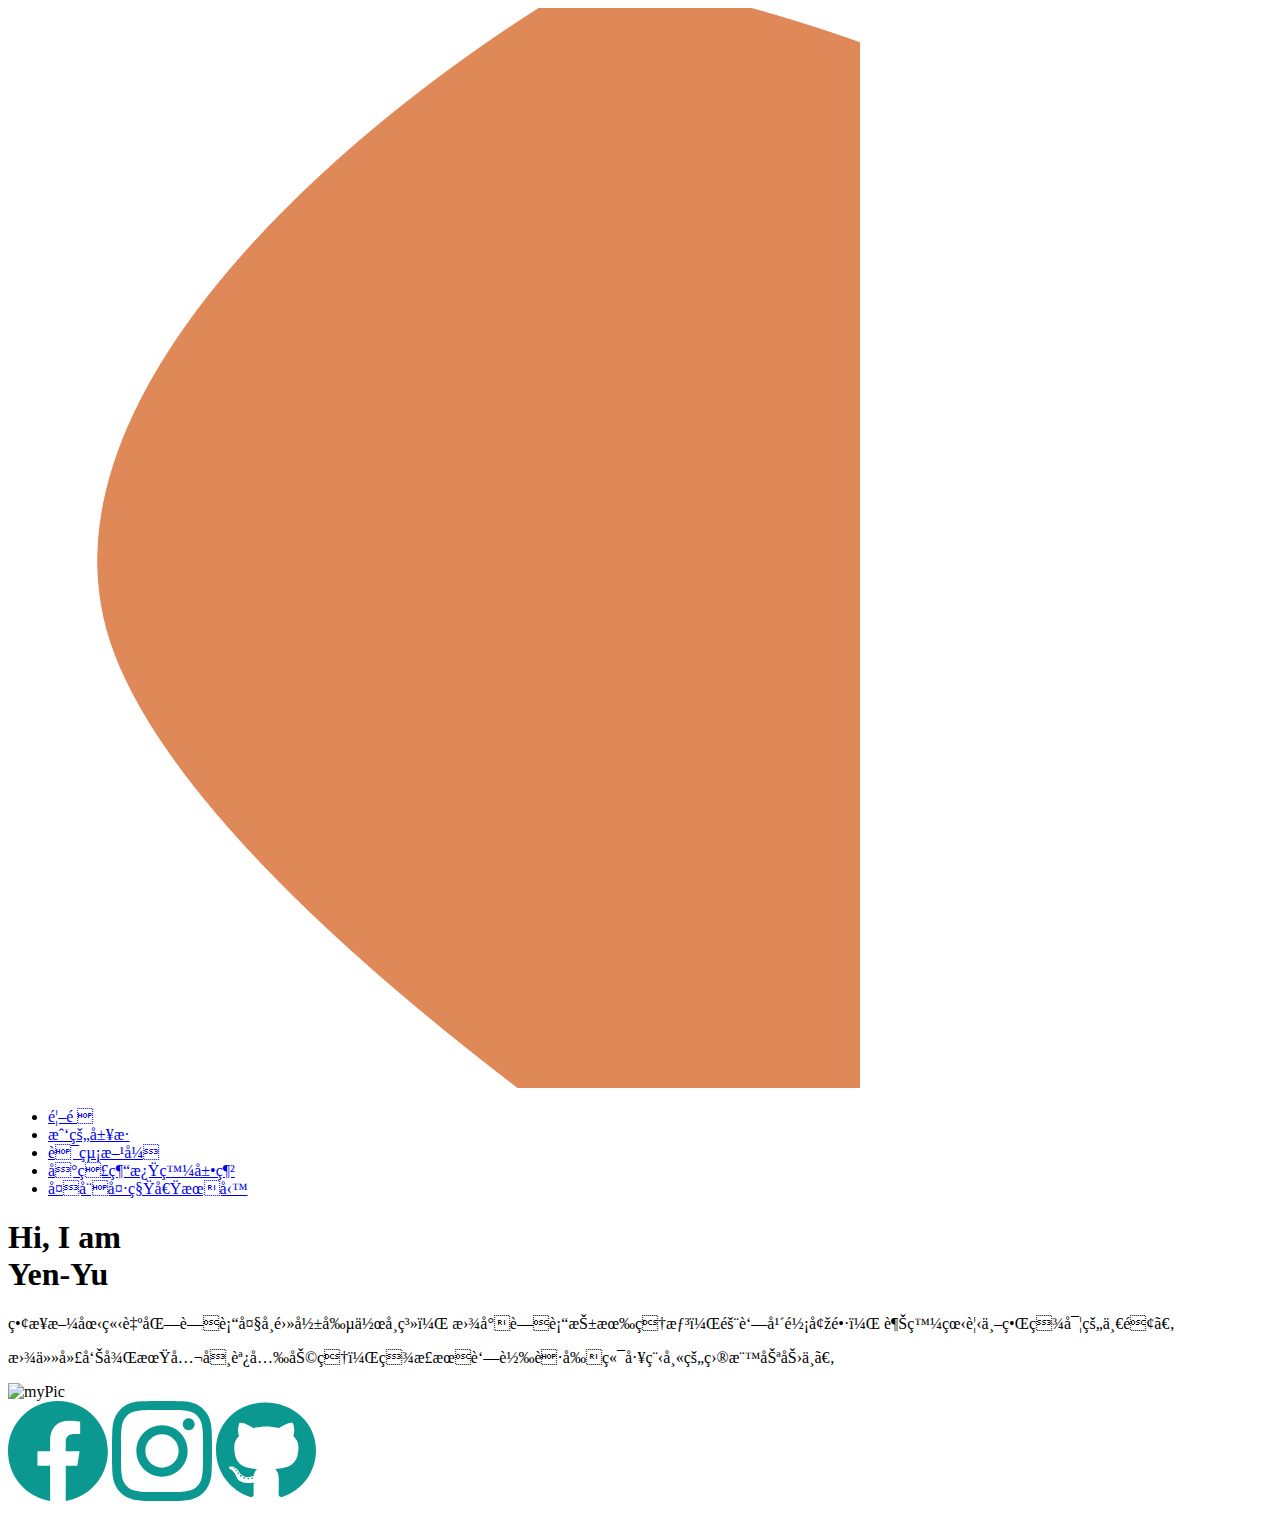
==== index.html @ 92171a1c "Escape" ====
<!DOCTYPE html>
<html lang="en">
<head>
    <meta charset="zh">
    <meta http-equiv="X-UA-Compatible" content="IE=edge">
    <meta name="viewport" content="width=device-width, initial-scale=1.0">
    <meta name="author" content="Yen-Yu">
    <meta name="robots" content="index, follow">
    <meta name="description" content="這是Yen-Yu的個人網站。Yen-Yu是來自台灣的網頁開發人員。">
    <title>首頁｜Yen-Yu 網頁前端工程師</title>
    <link rel="stylesheet" href="./style/style.css">
    <!--google font:noto sans TC-->
    <link rel="preconnect" href="https://fonts.googleapis.com">
<link rel="preconnect" href="https://fonts.gstatic.com" crossorigin>
<link href="https://fonts.googleapis.com/css2?family=Noto+Sans+TC:wght@300;400&display=swap" rel="stylesheet">

</head>
<body>
    <!--orange background-->
    <img class="ornageBg" src="./ICONS/OrangeBackground.svg" alt="orange">
    <!--header and nav bar-->
    <header>
        <nav>
            <ul>
                <li><a href="#">首頁</a></li>
                <li><a href="resume.html">我的履歷</a></li>
                <li><a href="contact.html">聯絡方式</a></li>
                <li><a href="#">台灣經濟發展網</a></li>
                <li><a href="#">夏威夷租借服務</a></li>
            </ul>
        </nav>
    </header>
    <!--introduction and picture-->
    <main>
        <section class="left">
            <h1>Hi, I am<br>Yen-Yu</h1>
            <p>畢業於國立臺北藝術大學電影創作學系，
                曾對藝術抱有理想，隨著年齡增長，
                越發看見世界現實的一面。</p>
            <p>曾任廣告後期公司調光助理，現正朝著轉職前端工程師的目標努力中。</p>
        </section>
        <section class="right">
            <img class="myPic" src="./ICONS/_DSC9665.jpg" alt="myPic">
        </section>
    </main>
    <!--facebook,instagram,github-->
    <footer>
        <a href="#"><img src="./ICONS/facebook.svg" alt="facebook"></a>
        <a href="#"><img src="./ICONS/instagram.svg" alt="ig"></a>
        <a href="#"><img src="./ICONS/github-brands 1.svg" alt="github"></a>
    </footer>
    
</body>
</html>
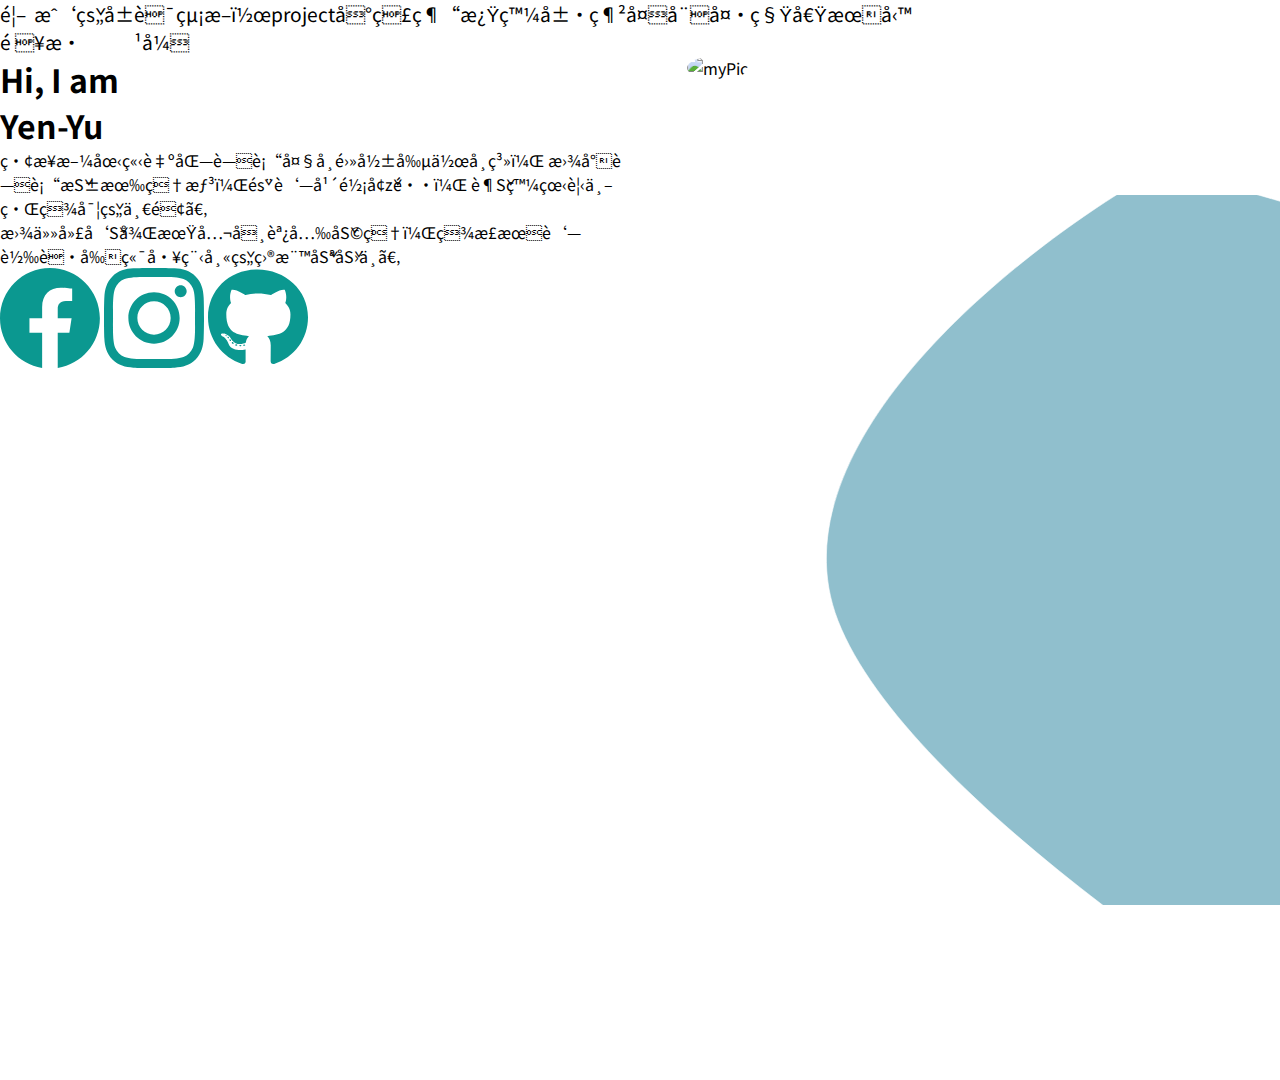
==== commit 4c55bdf7: "0322" ====
--- a/index.html
+++ b/index.html
@@ -17,7 +17,7 @@
 </head>
 <body>
     <!--orange background-->
-    <img class="ornageBg" src="./ICONS/OrangeBackground.svg" alt="orange">
+    <img class="blueBg" src="./ICONS/blue-background.svg" alt="orange">
     <!--header and nav bar-->
     <header>
         <nav>
@@ -25,7 +25,9 @@
                 <li><a href="#">首頁</a></li>
                 <li><a href="resume.html">我的履歷</a></li>
                 <li><a href="contact.html">聯絡方式</a></li>
-                <li><a href="#">台灣經濟發展網</a></li>
+                <li>｜</li>
+                <li>project</li>
+                <li><a href="">台灣經濟發展網</a></li>
                 <li><a href="#">夏威夷租借服務</a></li>
             </ul>
         </nav>
--- a/style/style.css
+++ b/style/style.css
@@ -0,0 +1,72 @@
+* {
+  padding: 0;
+  margin: 0;
+  -webkit-box-sizing: border-box;
+          box-sizing: border-box;
+  font-family: "Noto Sans TC", sans-serif;
+}
+
+body {
+  position: relative;
+}
+
+.blueBg {
+  position: absolute;
+  width: 40vw;
+  height: 1080px;
+  top: 0;
+  right: 0;
+  z-index: -1;
+}
+
+header nav {
+  width: 100%;
+}
+
+header nav ul {
+  width: 70%;
+  list-style-type: none;
+  display: -webkit-box;
+  display: -ms-flexbox;
+  display: flex;
+  -ms-flex-pack: distribute;
+      justify-content: space-around;
+}
+
+header nav ul li {
+  font-size: 1.2rem;
+}
+
+header nav ul li a {
+  text-decoration: none;
+  color: black;
+}
+
+main {
+  display: -webkit-box;
+  display: -ms-flexbox;
+  display: flex;
+  -ms-flex-wrap: wrap;
+      flex-wrap: wrap;
+}
+
+main section.right {
+  -webkit-box-flex: 1;
+      -ms-flex: 1 1 500px;
+          flex: 1 1 500px;
+}
+
+main section.right img.myPic {
+  width: 15vw;
+  height: 15vw;
+  border-radius: 50%;
+  -o-object-fit: cover;
+     object-fit: cover;
+}
+
+main section.left {
+  -webkit-box-flex: 2;
+      -ms-flex: 2 1 500px;
+          flex: 2 1 500px;
+}
+/*# sourceMappingURL=style.css.map */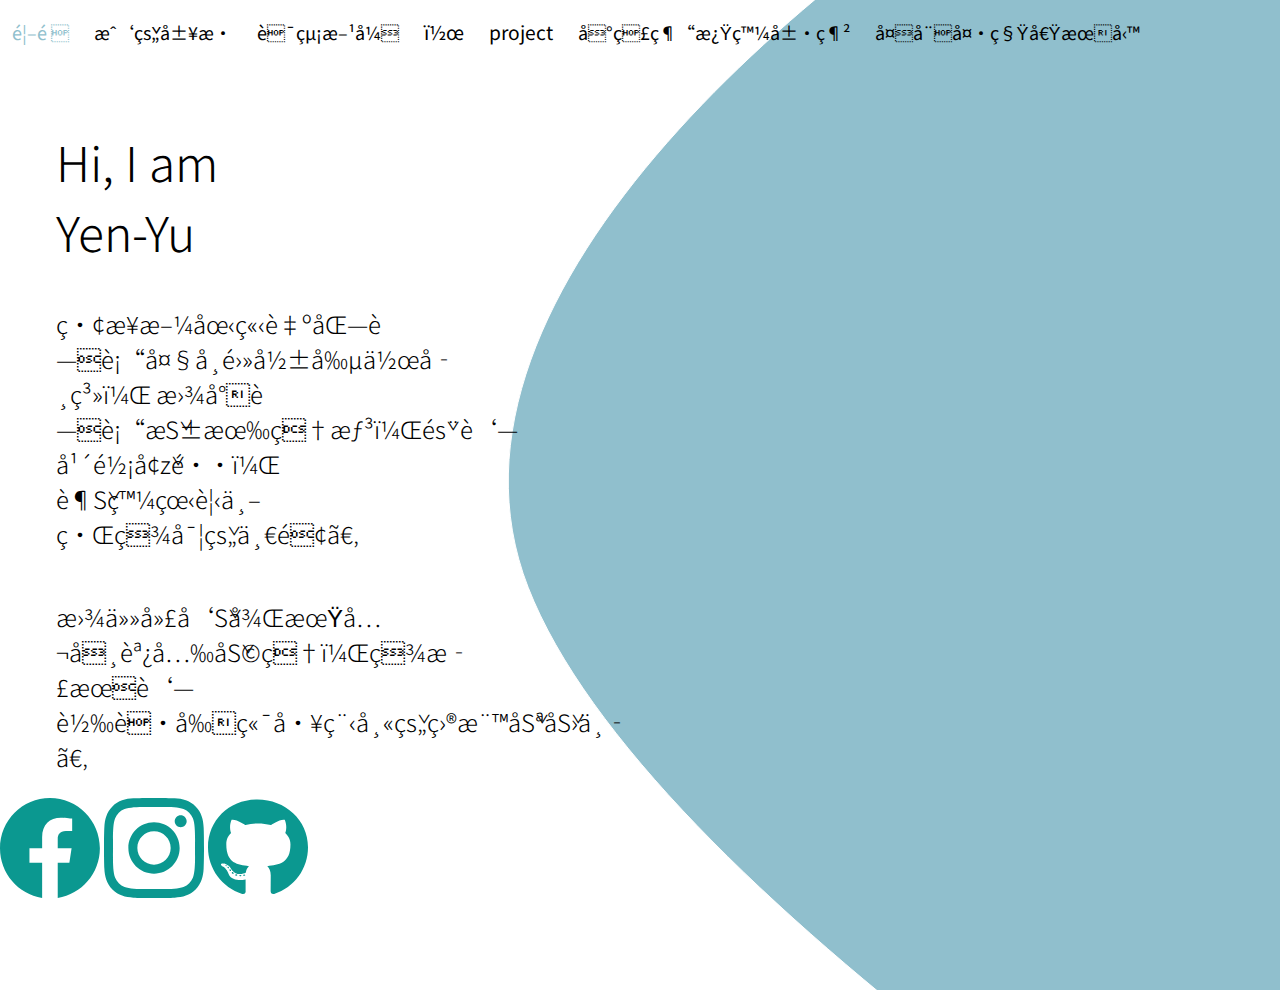
==== commit 0ab36a24: "0322_1" ====
--- a/index.html
+++ b/index.html
@@ -22,7 +22,7 @@
     <header>
         <nav>
             <ul>
-                <li><a href="#">首頁</a></li>
+                <li><a class="active" href="#">首頁</a></li>
                 <li><a href="resume.html">我的履歷</a></li>
                 <li><a href="contact.html">聯絡方式</a></li>
                 <li>｜</li>
@@ -36,10 +36,10 @@
     <main>
         <section class="left">
             <h1>Hi, I am<br>Yen-Yu</h1>
-            <p>畢業於國立臺北藝術大學電影創作學系，
-                曾對藝術抱有理想，隨著年齡增長，
+            <p class="part1">畢業於國立臺北藝術大學電影創作學系，
+                曾對藝術抱有理想，隨著年齡增長，<br>
                 越發看見世界現實的一面。</p>
-            <p>曾任廣告後期公司調光助理，現正朝著轉職前端工程師的目標努力中。</p>
+            <p class="part2">曾任廣告後期公司調光助理，現正朝著轉職前端工程師的目標努力中。</p>
         </section>
         <section class="right">
             <img class="myPic" src="./ICONS/_DSC9665.jpg" alt="myPic">
--- a/style/style.css
+++ b/style/style.css
@@ -12,11 +12,17 @@
 
 .blueBg {
   position: absolute;
-  width: 40vw;
-  height: 1080px;
-  top: 0;
-  right: 0;
   z-index: -1;
+}
+
+@media screen and (min-width: 768px) {
+  body img.blueBg {
+    top: -10vh;
+    right: 0;
+  }
+  body main section.left p {
+    width: 500px;
+  }
 }
 
 header nav {
@@ -24,7 +30,7 @@
 }
 
 header nav ul {
-  width: 70%;
+  width: 90%;
   list-style-type: none;
   display: -webkit-box;
   display: -ms-flexbox;
@@ -34,12 +40,14 @@
 }
 
 header nav ul li {
+  margin-top: 2vh;
   font-size: 1.2rem;
 }
 
 header nav ul li a {
   text-decoration: none;
   color: black;
+  font-size: large;
 }
 
 main {
@@ -54,19 +62,67 @@
   -webkit-box-flex: 1;
       -ms-flex: 1 1 500px;
           flex: 1 1 500px;
+  position: relative;
 }
 
 main section.right img.myPic {
-  width: 15vw;
-  height: 15vw;
+  width: 20vw;
+  height: 20vw;
   border-radius: 50%;
   -o-object-fit: cover;
      object-fit: cover;
+  position: absolute;
+  top: 30vh;
 }
 
 main section.left {
   -webkit-box-flex: 2;
       -ms-flex: 2 1 500px;
           flex: 2 1 500px;
+  padding: 3rem 0 0 2rem;
+}
+
+main section.left h1 {
+  font-size: 3rem;
+  font-weight: 300;
+  margin-bottom: 1rem;
+  margin-top: 2rem;
+  padding: 0 0 0 1.5rem;
+}
+
+main section.left p {
+  font-size: 1.5rem;
+  font-weight: 300;
+  width: 80vw;
+  padding: 1.5rem;
+}
+
+.active {
+  color: #90bfcd;
+}
+
+@media screen and (max-width: 576px) {
+  header nav ul {
+    -webkit-box-orient: vertical;
+    -webkit-box-direction: normal;
+        -ms-flex-direction: column;
+            flex-direction: column;
+  }
+  header nav ul li {
+    padding: 0.5rem 0rem;
+  }
+  main section.right {
+    -webkit-box-pack: center;
+        -ms-flex-pack: center;
+            justify-content: center;
+    -webkit-box-align: center;
+        -ms-flex-align: center;
+            align-items: center;
+  }
+  main section.right img.myPic {
+    position: static;
+    width: 40vw;
+    height: 40vw;
+  }
 }
 /*# sourceMappingURL=style.css.map */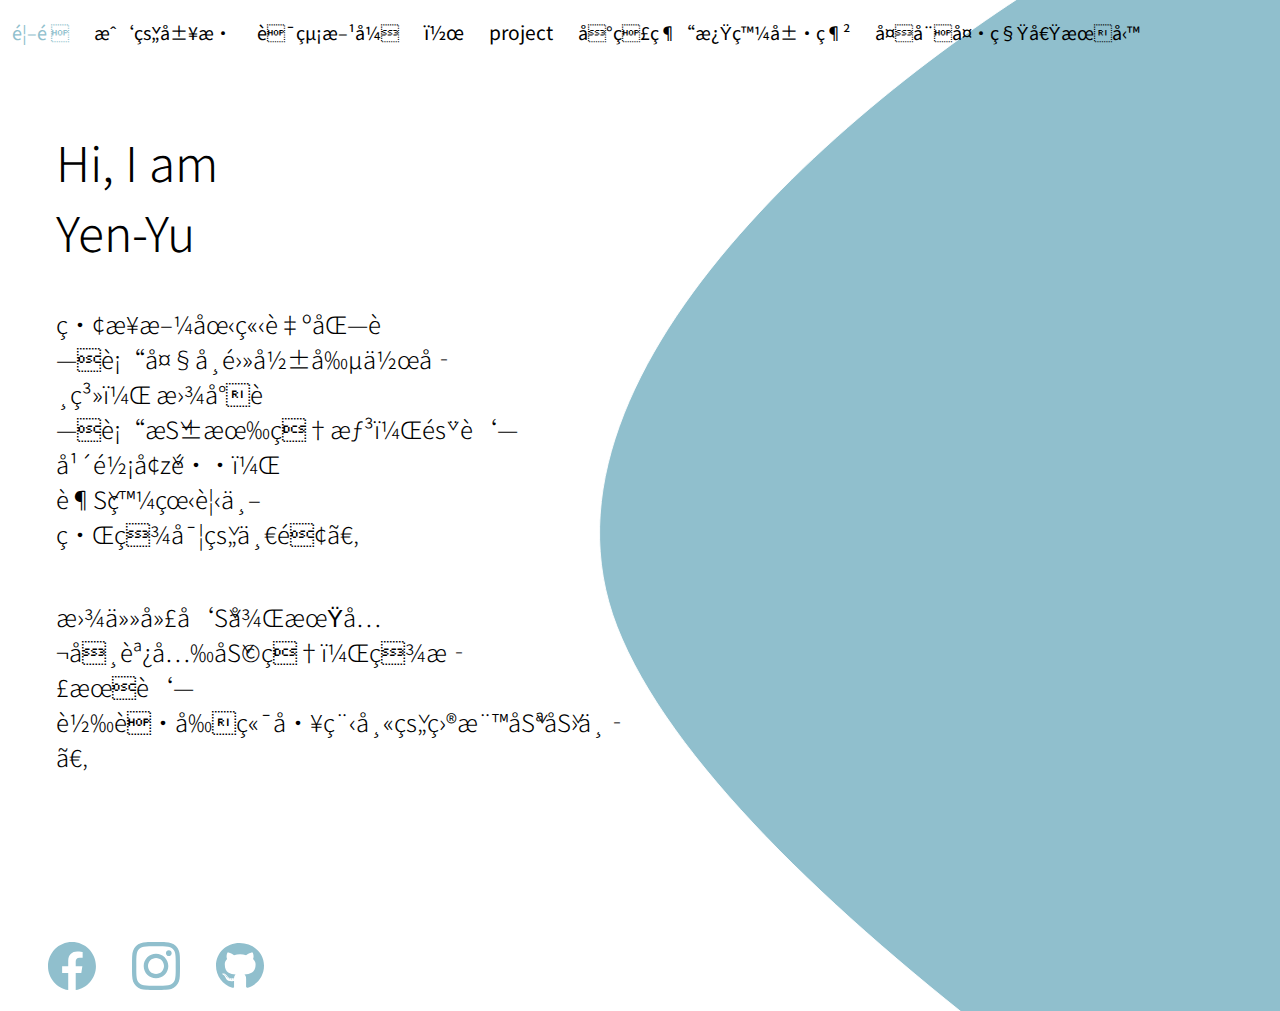
==== commit bb958f6c: "0323" ====
--- a/index.html
+++ b/index.html
@@ -17,7 +17,7 @@
 </head>
 <body>
     <!--orange background-->
-    <img class="blueBg" src="./ICONS/blue-background.svg" alt="orange">
+    <!-- <img class="blueBg" src="./ICONS/blue-background.svg" alt="orange"> -->
     <!--header and nav bar-->
     <header>
         <nav>
@@ -47,9 +47,9 @@
     </main>
     <!--facebook,instagram,github-->
     <footer>
-        <a href="#"><img src="./ICONS/facebook.svg" alt="facebook"></a>
-        <a href="#"><img src="./ICONS/instagram.svg" alt="ig"></a>
-        <a href="#"><img src="./ICONS/github-brands 1.svg" alt="github"></a>
+        <a href="#"><img src="./ICONS/facebook 1.svg" alt="facebook"></a>
+        <a href="#"><img src="./ICONS/instagram 1.svg" alt="ig"></a>
+        <a href="#"><img src="./ICONS/github-brands 1 1.svg" alt="github"></a>
     </footer>
     
 </body>
--- a/style/style.css
+++ b/style/style.css
@@ -8,11 +8,10 @@
 
 body {
   position: relative;
-}
-
-.blueBg {
-  position: absolute;
-  z-index: -1;
+  background-image: url(/ICONS/blue-background.svg);
+  background-size: 60vw 150vh;
+  background-repeat: no-repeat;
+  background-position: right;
 }
 
 @media screen and (min-width: 768px) {
@@ -22,6 +21,12 @@
   }
   body main section.left p {
     width: 500px;
+  }
+}
+
+@media screen and (max-width: 1034px) {
+  body {
+    background-size: 500px 1000px;
   }
 }
 
@@ -125,4 +130,15 @@
     height: 40vw;
   }
 }
+
+footer {
+  margin-top: 8rem;
+  margin-left: 2rem;
+}
+
+footer img {
+  padding: 1rem;
+  width: 80px;
+  height: 80px;
+}
 /*# sourceMappingURL=style.css.map */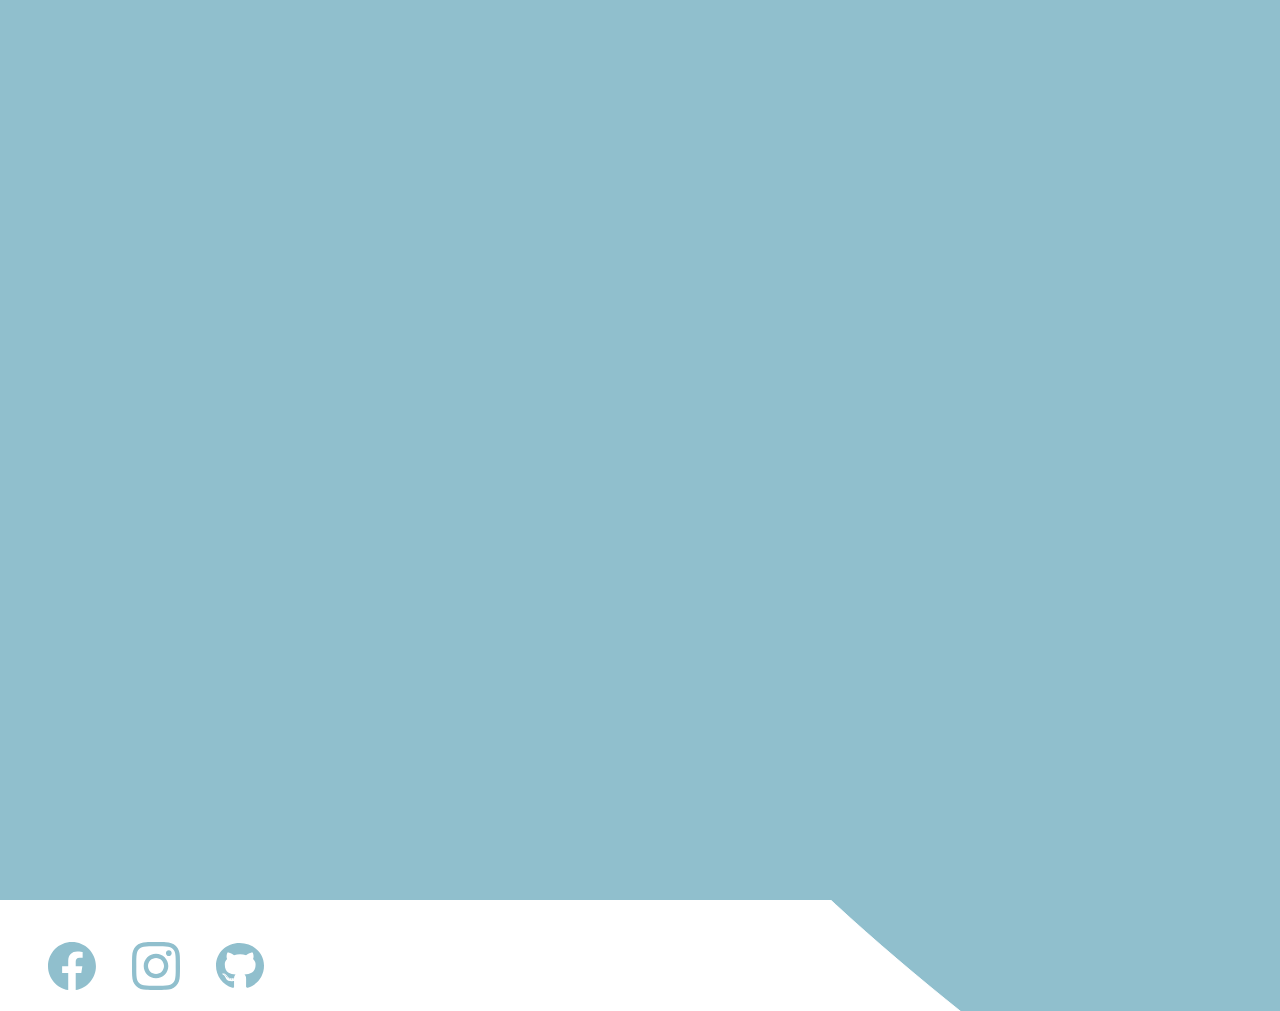
==== commit 5f25d414: "0322_1" ====
--- a/index.html
+++ b/index.html
@@ -1,56 +1,327 @@
 <!DOCTYPE html>
 <html lang="en">
-<head>
-    <meta charset="zh">
-    <meta http-equiv="X-UA-Compatible" content="IE=edge">
-    <meta name="viewport" content="width=device-width, initial-scale=1.0">
-    <meta name="author" content="Yen-Yu">
-    <meta name="robots" content="index, follow">
-    <meta name="description" content="這是Yen-Yu的個人網站。Yen-Yu是來自台灣的網頁開發人員。">
+  <head>
+    <meta charset="zh" />
+    <meta http-equiv="X-UA-Compatible" content="IE=edge" />
+    <meta name="viewport" content="width=device-width, initial-scale=1.0" />
+    <meta name="author" content="Yen-Yu" />
+    <meta name="robots" content="index, follow" />
+    <meta
+      name="description"
+      content="這是Yen-Yu的個人網站。Yen-Yu是來自台灣的網頁開發人員。"
+    />
     <title>首頁｜Yen-Yu 網頁前端工程師</title>
-    <link rel="stylesheet" href="./style/style.css">
+    <link rel="stylesheet" href="./style/style.css" />
+    <link rel="stylesheet" href="./style/Animation.css" />
     <!--google font:noto sans TC-->
-    <link rel="preconnect" href="https://fonts.googleapis.com">
-<link rel="preconnect" href="https://fonts.gstatic.com" crossorigin>
-<link href="https://fonts.googleapis.com/css2?family=Noto+Sans+TC:wght@300;400&display=swap" rel="stylesheet">
-
-</head>
-<body>
-    <!--orange background-->
-    <!-- <img class="blueBg" src="./ICONS/blue-background.svg" alt="orange"> -->
-    <!--header and nav bar-->
+    <link rel="preconnect" href="https://fonts.googleapis.com" />
+    <link rel="preconnect" href="https://fonts.gstatic.com" crossorigin />
+    <link
+      href="https://fonts.googleapis.com/css2?family=Noto+Sans+TC:wght@300;400&display=swap"
+      rel="stylesheet"
+    />
+  </head>
+  <body>
+    <!--Animation-->
+    <div class="animation">
+      <div class="logo">
+        <svg
+          width="87"
+          height="97"
+          viewBox="0 0 87 97"
+          fill="none"
+          xmlns="http://www.w3.org/2000/svg"
+          style="margin-right: -1rem"
+        >
+          <path
+            d="M22.2653 3.08135L21.7061 2H20.4888H7H3.61616L5.24789 4.96443L35.6396 60.1781V92.8672V94.8672H37.6396H49.4194H51.4194V92.8672V60.1781L81.8112 4.96443L83.4429 2H80.0591H66.6924H65.4765L64.9168 3.07944L43.5624 44.267L22.2653 3.08135Z"
+            stroke="white"
+            stroke-width="2"
+            id="first"
+            class="thePaths"
+          />
+        </svg>
+        <svg
+          width="66"
+          height="78"
+          viewBox="0 0 66 78"
+          fill="none"
+          xmlns="http://www.w3.org/2000/svg"
+        >
+          <path
+            d="M21.7107 72.7397L21.7228 72.7449L21.735 72.7499C25.7512 74.4088 30.186 75.2207 35.0107 75.2207C39.5422 75.2207 43.5592 74.5866 47.0153 73.2582C50.418 71.9657 53.3424 70.2626 55.7486 68.1237C58.0584 66.0706 59.9889 63.8865 61.521 61.5665L62.5303 60.0381L61.0963 58.8985L54.2604 53.4664L52.6616 52.1959L51.4247 53.8209C49.4961 56.3545 47.2671 58.3519 44.7389 59.8391C42.3456 61.247 39.3378 62.0044 35.6211 62.0044C32.7904 62.0044 30.3297 61.4663 28.1969 60.4367C26.0586 59.3847 24.2333 57.94 22.707 56.0891C21.2078 54.2218 20.0406 52.0466 19.2163 49.5423C18.6893 47.8315 18.3357 46.0364 18.1596 44.1538H60.7065H62.7065V42.1538V37.0879C62.7065 32.2988 62.1605 27.8488 61.0507 23.75C59.9345 19.5871 58.2032 15.9294 55.8326 12.811C53.4322 9.61237 50.3454 7.13223 46.6087 5.37301C42.8652 3.59125 38.4901 2.73926 33.5459 2.73926C29.5632 2.73926 25.7111 3.55071 22.0055 5.16376C18.2797 6.78558 14.9641 9.16951 12.0622 12.2879C9.13706 15.4314 6.85182 19.2438 5.18508 23.6874C3.49812 28.144 2.67627 33.1709 2.67627 38.7358V41.2993C2.67627 46.1448 3.42058 50.6521 4.93349 54.8018C6.44256 58.9409 8.61169 62.5523 11.4504 65.6094L11.4556 65.615L11.4608 65.6206C14.34 68.6743 17.7633 71.0479 21.7107 72.7397ZM47.3182 30.9375H18.7125C18.863 30.1659 19.0378 29.4255 19.2365 28.716C20.0395 25.8479 21.1475 23.4922 22.5264 21.6053C23.8992 19.7267 25.5069 18.3627 27.3467 17.4601L27.3602 17.4535L27.3737 17.4466C29.2325 16.4997 31.2788 16.0166 33.5459 16.0166C37.1152 16.0166 39.6747 16.8422 41.4518 18.2639C43.3965 19.8196 44.8117 21.7933 45.7068 24.2282L45.7113 24.2403L45.7159 24.2524C46.5484 26.4298 47.0819 28.6568 47.3182 30.9375Z"
+            stroke="white"
+            stroke-width="2"
+            id="second"
+            class="thePaths"
+          />
+        </svg>
+        <svg
+          width="61"
+          height="76"
+          viewBox="0 0 61 76"
+          fill="none"
+          xmlns="http://www.w3.org/2000/svg"
+        >
+          <path
+            d="M17.8975 72V25.356C18.5041 24.2082 19.1942 23.1429 19.9661 22.1574C21.4636 20.2971 23.2175 18.8553 25.2337 17.81C27.2486 16.7862 29.4956 16.2607 32.0107 16.2607C34.6396 16.2607 36.7144 16.7124 38.3185 17.5144L38.3335 17.522L38.3487 17.5292C39.8562 18.2516 41.0281 19.4271 41.866 21.1698L41.8693 21.1767L41.8726 21.1835C42.7055 22.8827 43.1943 25.3118 43.1943 28.604V72V74H45.1943H56.5469H58.5469V72V28.7261C58.5469 24.2373 58.0452 20.3342 56.9857 17.0656C55.9341 13.7808 54.3704 11.0141 52.2466 8.84132C50.1849 6.69065 47.6892 5.13846 44.7937 4.18612C41.9496 3.21035 38.7995 2.73926 35.3677 2.73926C31.109 2.73926 27.1685 3.58822 23.5795 5.31534C21.3332 6.38287 19.2847 7.73727 17.4367 9.37311L17.2852 5.87346L17.2024 3.95996H15.2871H4.60596H2.60596V5.95996V72V74H4.60596H15.8975H17.8975V72Z"
+            stroke="white"
+            stroke-width="2"
+            id="third"
+            class="thePaths"
+          />
+        </svg>
+        <svg
+          width="39"
+          height="18"
+          viewBox="0 0 39 18"
+          fill="none"
+          xmlns="http://www.w3.org/2000/svg"
+          style="margin-bottom: 1rem; margin-left: 1rem"
+        >
+          <path
+            d="M36.1045 4.58057V2.58057H34.1045H4.31934H2.31934V4.58057V13.8579V15.8579H4.31934H34.1045H36.1045V13.8579V4.58057Z"
+            stroke="white"
+            stroke-width="2"
+            id="fourth"
+            class="thePaths"
+          />
+        </svg>
+        <svg
+          width="87"
+          height="97"
+          viewBox="0 0 87 97"
+          fill="none"
+          xmlns="http://www.w3.org/2000/svg"
+        >
+          <path
+            d="M22.1808 3.21417L21.6217 2.13281H20.4043H6.91553H3.53168L5.16342 5.09724L35.5552 60.3109V93V95H37.5552H49.335H51.335V93V60.3109L81.7267 5.09724L83.3585 2.13281H79.9746H66.6079H65.392L64.8324 3.21225L43.4779 44.3998L22.1808 3.21417Z"
+            stroke="white"
+            stroke-width="2"
+            id="fifth"
+            class="thePaths"
+          />
+        </svg>
+        <svg
+          width="61"
+          height="77"
+          viewBox="0 0 61 77"
+          fill="none"
+          xmlns="http://www.w3.org/2000/svg"
+          style="margin-right: 2rem"
+        >
+          <path
+            d="M43.0112 52.5499C41.926 54.8792 40.3018 56.7599 38.112 58.2219C35.7418 59.7645 32.3672 60.6382 27.7993 60.6382C26.4519 60.6382 25.1459 60.444 23.8747 60.0564C22.7701 59.708 21.7357 59.1048 20.766 58.2084C19.8955 57.3292 19.1295 56.0921 18.5194 54.4136C17.9641 52.7357 17.6533 50.5132 17.6533 47.6846V4.95996V2.95996H15.6533H4.36182H2.36182V4.95996V47.5625C2.36182 52.1012 2.8859 56.085 3.98545 59.4716L3.98906 59.4827L3.9928 59.4938C5.12709 62.8531 6.75186 65.6743 8.91424 67.8826C11.0459 70.0597 13.5873 71.6674 16.512 72.7024L16.521 72.7055C19.4438 73.724 22.6196 74.2207 26.0293 74.2207C30.953 74.2207 35.2612 73.4366 38.8842 71.7816L38.8935 71.7774L38.9027 71.773C40.5722 70.9898 42.1018 70.0617 43.4868 68.9882L43.5618 71.072L43.6313 73H45.5605H56.3638H58.3638V71V4.95996V2.95996H56.3638H45.0112H43.0112V4.95996V52.5499Z"
+            stroke="white"
+            stroke-width="2"
+            id="sixth"
+            class="thePaths"
+          />
+        </svg>
+        <svg
+          width="73"
+          height="97"
+          viewBox="0 0 73 97"
+          fill="none"
+          xmlns="http://www.w3.org/2000/svg"
+        >
+          <path
+            d="M16.0947 95H18.0947H28.3628C34.7538 95 40.5593 94.0117 45.7495 91.9957L45.7576 91.9925C50.97 89.9417 55.4455 87.0009 59.1546 83.1638C62.9062 79.3248 65.7564 74.7035 67.7171 69.3329L67.7188 69.3281C69.6818 63.9085 70.646 57.8746 70.646 51.252V45.9419C70.646 39.3206 69.6822 33.3059 67.718 27.9245C65.7606 22.5214 62.9357 17.8823 59.2278 14.0426C55.5672 10.1692 51.1965 7.2229 46.1384 5.20716C41.0719 3.1473 35.5042 2.13281 29.4614 2.13281H18.0947H16.0947H9.44189H7.44189H4.31494H2.31494V4.13281V93V95H4.31494H7.78247H9.80811H16.0947ZM18.0947 81.4175V15.7764H29.4614C33.6411 15.7764 37.2545 16.4535 40.342 17.7555L40.3499 17.7588C43.4829 19.0642 46.1124 20.9741 48.2645 23.4971L48.2692 23.5027L48.274 23.5082C50.4253 25.9933 52.093 29.0928 53.2448 32.8554L53.2465 32.861C54.3962 36.5783 54.9883 40.8895 54.9883 45.8198V51.252C54.9883 57.5017 53.9467 62.87 51.9264 67.406L51.9232 67.4132C49.9603 71.8676 47.0442 75.2951 43.1663 77.7577C39.3292 80.1542 34.4335 81.4175 28.3628 81.4175H18.0947Z"
+            stroke="white"
+            stroke-width="2"
+            id="seventh"
+            class="thePaths"
+          />
+        </svg>
+        <svg
+          width="23"
+          height="99"
+          viewBox="0 0 23 99"
+          fill="none"
+          xmlns="http://www.w3.org/2000/svg"
+        >
+          <path
+            d="M18.874 28.96V26.96H16.874H5.52148H3.52148V28.96V95V97H5.52148H16.874H18.874V95V28.96ZM4.83074 5.46363L4.81864 5.47702L4.80678 5.49064C3.36009 7.15165 2.66699 9.1782 2.66699 11.4429C2.66699 13.6512 3.37544 15.6297 4.80678 17.273L4.82937 17.299L4.85283 17.3241C6.4798 19.0673 8.75196 19.7905 11.3198 19.7905C13.8597 19.7905 16.1049 19.0602 17.725 17.3249C19.2561 15.6879 20.0337 13.6922 20.0337 11.4429C20.0337 9.14376 19.2769 7.1039 17.736 5.45046C16.1216 3.67158 13.8734 2.91211 11.3198 2.91211C8.73261 2.91211 6.45296 3.66759 4.83074 5.46363Z"
+            stroke="white"
+            stroke-width="2"
+            id="eighth"
+            class="thePaths"
+          />
+        </svg>
+        <svg
+          width="64"
+          height="78"
+          viewBox="0 0 64 78"
+          fill="none"
+          xmlns="http://www.w3.org/2000/svg"
+        >
+          <path
+            d="M42.1856 20.8609L42.1972 20.8832L42.2094 20.9051C43.0747 22.4692 43.5464 24.3816 43.5464 26.7119V29.9609H34.377C29.7247 29.9609 25.4654 30.4427 21.6137 31.427C17.7636 32.4109 14.4017 33.8822 11.5677 35.873C8.70359 37.8441 6.48556 40.3504 4.94723 43.3797C3.39664 46.3921 2.65283 49.8268 2.65283 53.6284C2.65283 57.642 3.66152 61.3248 5.6969 64.6266L5.70535 64.6404L5.71402 64.6539C7.78874 67.9013 10.6648 70.47 14.2831 72.3675L14.2919 72.372C17.9997 74.293 22.2521 75.2207 26.9917 75.2207C30.8015 75.2207 34.2901 74.5706 37.4231 73.228L37.4355 73.2226C40.048 72.0819 42.3756 70.6928 44.4028 69.0465C44.7028 70.4764 45.0787 71.7356 45.5451 72.8016L46.0694 74H47.3774H59.1572H61.1572V72V71.0234V70.6101L60.9934 70.2306C60.3022 68.63 59.7509 66.6645 59.3634 64.3069C59.0111 61.9142 58.8379 59.6781 58.8379 57.5957V26.834C58.8379 21.6325 57.7202 17.1424 55.3489 13.4882C53.0536 9.84801 49.8531 7.13134 45.8059 5.3515C41.8434 3.59107 37.3271 2.73926 32.3018 2.73926C28.1264 2.73926 24.2797 3.33549 20.7837 4.55811C17.3743 5.72417 14.3914 7.33837 11.8658 9.42058C9.40753 11.4401 7.47711 13.7374 6.11786 16.32C4.76298 18.8942 4.05664 21.5513 4.05664 24.2705V26.2705H6.05664H17.3481H19.3481V24.2705C19.3481 22.9091 19.7749 21.617 20.7134 20.35C21.7051 19.0656 23.0936 17.9773 24.9546 17.1173C26.8034 16.2814 29.0129 15.8335 31.6304 15.8335C34.4607 15.8335 36.692 16.3252 38.4124 17.2022C40.1396 18.0827 41.372 19.2988 42.1856 20.8609ZM36.208 41.8955H43.5464V52.9371C43.2553 53.4614 42.9022 54.0037 42.4815 54.5646L42.4741 54.5746L42.4668 54.5846C41.1163 56.4326 39.2556 58.0405 36.8259 59.3862C34.518 60.6644 31.8087 61.333 28.6396 61.333C26.1128 61.333 24.111 60.8886 22.5528 60.0985C20.9977 59.2485 19.8942 58.1527 19.1634 56.8182C18.3993 55.4228 18.0054 53.8645 18.0054 52.1025C18.0054 50.3689 18.3839 48.9639 19.0672 47.8146L19.0732 47.8046L19.079 47.7946C19.7845 46.576 20.8277 45.5287 22.2774 44.6659C23.7394 43.7956 25.6233 43.1091 27.9821 42.6525L27.9973 42.6496L28.0125 42.6464C30.372 42.1517 33.0991 41.8955 36.208 41.8955Z"
+            stroke="white"
+            stroke-width="2"
+            id="ninth"
+            class="thePaths"
+          />
+        </svg>
+        <svg
+          width="69"
+          height="78"
+          viewBox="0 0 69 78"
+          fill="none"
+          xmlns="http://www.w3.org/2000/svg"
+        >
+          <path
+            d="M47.9859 72.5383L47.9949 72.5342C51.949 70.7092 55.3339 68.179 58.1286 64.948C60.9533 61.6887 63.092 57.8986 64.5532 53.6008C66.0143 49.3034 66.7349 44.6687 66.7349 39.7124V38.3086C66.7349 33.3532 66.0146 28.7192 64.554 24.4225C63.0947 20.0887 60.9574 16.2964 58.1292 13.0736C55.3319 9.79879 51.9218 7.26592 47.9219 5.4813C43.9255 3.63912 39.4669 2.73926 34.5835 2.73926C29.7365 2.73926 25.2975 3.64071 21.3025 5.483C17.3395 7.26991 13.9503 9.80507 11.1548 13.0795C8.36887 16.3022 6.25398 20.0928 4.79589 24.4231C3.33544 28.7197 2.61523 33.3534 2.61523 38.3086V39.7124C2.61523 44.6687 3.33576 49.3034 4.79688 53.6008C6.256 57.8923 8.37055 61.6787 11.1505 64.9364L11.1598 64.9473L11.1692 64.9581C14.0018 68.1829 17.4033 70.7102 21.3552 72.5342L21.3635 72.538L21.3718 72.5417C25.3671 74.3418 29.8238 75.2207 34.7056 75.2207C39.5868 75.2207 44.0266 74.342 47.9859 72.5383ZM50.2346 48.5155L50.2321 48.5246L50.2296 48.5338C49.5099 51.2232 48.4407 53.5729 47.0372 55.6043C45.6663 57.5885 43.9466 59.1462 41.8625 60.2971C39.884 61.3719 37.5191 61.9434 34.7056 61.9434C31.8505 61.9434 29.4419 61.3714 27.4203 60.2936C25.3374 59.1422 23.5959 57.5826 22.1839 55.5943C20.7844 53.566 19.7178 51.2207 18.9993 48.5372C18.2744 45.7888 17.9067 42.8498 17.9067 39.7124V38.3086C17.9067 35.2127 18.2742 32.3155 18.9984 29.6093L19.0002 29.6026C19.7205 26.873 20.7893 24.5071 22.1887 22.4809C23.609 20.4423 25.3368 18.8642 27.3774 17.7173C29.3991 16.6035 31.7816 16.0166 34.5835 16.0166C37.435 16.0166 39.8121 16.6071 41.7831 17.7137L41.7896 17.7173L41.7961 17.7209C43.8741 18.8674 45.5933 20.44 46.9666 22.4638L46.9782 22.4809L46.9901 22.4977C48.4245 24.5206 49.5095 26.8806 50.2278 29.6026L50.232 29.6186L50.2365 29.6346C50.9966 32.3329 51.3823 35.2213 51.3823 38.3086V39.7124C51.3823 42.8425 50.9961 45.7741 50.2346 48.5155Z"
+            stroke="white"
+            stroke-width="2"
+            id="tenth"
+            class="thePaths"
+          />
+        </svg>
+        <br />
+        <svg
+          width="124"
+          height="126"
+          viewBox="0 0 124 126"
+          fill="none"
+          xmlns="http://www.w3.org/2000/svg"
+        >
+          <path
+            d="M67.875 53.625H80.375V62.75H66.875H65.125V22.375H95.6333L95.3124 23.6293C93.974 28.8612 91.0197 36.7493 88.8012 41.6793L88.5443 42.25H83.4234L83.3478 41.7962C82.5608 37.074 80.1127 29.6171 77.1386 24.0567L76.3278 22.5408L74.7073 23.1147L68.7073 25.2398L66.6339 25.9741L67.5616 27.9685C69.5788 32.3056 71.4966 37.9536 72.4364 42.25H67.875H65.875V44.25V51.625V53.625H67.875ZM66.875 74.125H70.125V89.75C70.125 94.2292 70.579 97.937 72.7168 100.428C74.9385 103.016 78.4699 103.75 83 103.75H83.0096H83.0195H83.0295H83.0398H83.0502H83.0609H83.0717H83.0828H83.0941H83.1055H83.1172H83.1291H83.1411H83.1534H83.1659H83.1786H83.1914H83.2045H83.2177H83.2312H83.2448H83.2586H83.2726H83.2869H83.3013H83.3158H83.3306H83.3456H83.3607H83.3761H83.3916H83.4073H83.4232H83.4393H83.4556H83.472H83.4886H83.5054H83.5224H83.5395H83.5569H83.5744H83.5921H83.6099H83.628H83.6462H83.6646H83.6831H83.7018H83.7207H83.7398H83.759H83.7784H83.798H83.8177H83.8376H83.8577H83.8779H83.8983H83.9189H83.9396H83.9605H83.9815H84.0027H84.024H84.0456H84.0672H84.0891H84.111H84.1332H84.1554H84.1779H84.2005H84.2232H84.2461H84.2692H84.2924H84.3157H84.3392H84.3628H84.3866H84.4105H84.4346H84.4588H84.4832H84.5077H84.5323H84.5571H84.582H84.6071H84.6323H84.6576H84.6831H84.7087H84.7344H84.7603H84.7863H84.8124H84.8387H84.8651H84.8916H84.9183H84.9451H84.972H84.9991H85.0262H85.0535H85.0809H85.1085H85.1362H85.1639H85.1919H85.2199H85.248H85.2763H85.3047H85.3332H85.3618H85.3906H85.4194H85.4484H85.4775H85.5067H85.536H85.5654H85.5949H85.6246H85.6543H85.6842H85.7141H85.7442H85.7744H85.8046H85.835H85.8655H85.8961H85.9268H85.9576H85.9885H86.0195H86.0505H86.0817H86.113H86.1444H86.1759H86.2074H86.2391H86.2709H86.3027H86.3346H86.3667H86.3988H86.431H86.4633H86.4957H86.5282H86.5607H86.5934H86.6261H86.6589H86.6918H86.7248H86.7578H86.791H86.8242H86.8575H86.8909H86.9243H86.9578H86.9914H87.0251H87.0589H87.0927H87.1266H87.1606H87.1946H87.2287H87.2629H87.2972H87.3315H87.3659H87.4003H87.4348H87.4694H87.5041H87.5388H87.5735H87.6084H87.6433H87.6782H87.7132H87.7483H87.7834H87.8186H87.8539H87.8891H87.9245H87.9599H87.9954H88.0309H88.0664H88.102H88.1377H88.1734H88.2092H88.245H88.2808H88.3167H88.3527H88.3886H88.4247H88.4607H88.4969H88.533H88.5692H88.6054H88.6417H88.678H88.7144H88.7508H88.7872H88.8236H88.8601H88.8966H88.9332H88.9698H89.0064H89.043H89.0797H89.1164H89.1532H89.1899H89.2267H89.2635H89.3003H89.3372H89.3741H89.411H89.4479H89.4849H89.5218H89.5588H89.5958H89.6328H89.6699H89.7069H89.744H89.7811H89.8182H89.8553H89.8924H89.9295H89.9667H90.0038H90.041H90.0781H90.1153H90.1525H90.1897H90.2269H90.2641H90.3013H90.3385H90.3757H90.4129H90.4501H90.4873H90.5245H90.5617H90.5989H90.636H90.6732H90.7104H90.7476H90.7848H90.8219H90.8591H90.8962H90.9333H90.9705H91.0076H91.0447H91.0817H91.1188H91.1559H91.1929H91.2299H91.2669H91.3039H91.3409H91.3778H91.4148H91.4517H91.4886H91.5254H91.5623H91.5991H91.6359H91.6726H91.7094H91.7461H91.7828H91.8194H91.856H91.8926H91.9292H91.9657H92.0022H92.0387H92.0751H92.1115H92.1478H92.1841H92.2204H92.2567H92.2929H92.329H92.3651H92.4012H92.4373H92.4733H92.5092H92.5451H92.581H92.6168H92.6525H92.6883H92.7239H92.7595H92.7951H92.8306H92.8661H92.9015H92.9369H92.9722H93.0074H93.0426H93.0777H93.1128H93.1478H93.1828H93.2177H93.2525H93.2873H93.322H93.3567H93.3913H93.4258H93.4603H93.4947H93.529H93.5633H93.5975H93.6316H93.6656H93.6996H93.7335H93.7674H93.8011H93.8348H93.8684H93.902H93.9354H93.9688H94.0021H94.0354H94.0685H94.1016H94.1346H94.1675H94.2003H94.233H94.2657H94.2983H94.3308H94.3632H94.3955H94.4277H94.4598H94.4919H94.5238H94.5557H94.5875H94.6191H94.6507H94.6822H94.7136H94.7449H94.7761H94.8072H94.8382H94.8691H94.8999H94.9306H94.9612H94.9917H95.0221H95.0524H95.0826H95.1127H95.1427H95.1726H95.2023H95.232H95.2615H95.291H95.3203H95.3495H95.3786H95.4076H95.4365H95.4652H95.4939H95.5224H95.5508H95.5791H95.6072H95.6353H95.6632H95.691H95.7187H95.7463H95.7737H95.801H95.8282H95.8553H95.8822H95.909H95.9357H95.9623H95.9887H96.015H96.0411H96.0672H96.0931H96.1188H96.1445H96.17H96.1953H96.2205H96.2456H96.2705H96.2953H96.32H96.3445H96.3689H96.3931H96.4172H96.4412H96.465H96.4886H96.5122H96.5355H96.5587H96.5818H96.6047H96.6275H96.6501H96.6726H96.6949H96.717H96.739H96.7609H96.7826H96.8041H96.8255H96.8467H96.8678H96.8887H96.9094H96.93H96.9504H96.9707H96.9908H97.0107H97.0304H97.05H97.0695H97.0887H97.1078H97.1267H97.1455H97.1641H97.1825H97.2007H97.2188H97.2367H97.2544H97.2719H97.2893H97.3065H97.3235H97.3403H97.3569H97.3734H97.3897H97.4058H97.4217H97.4375H97.453H97.4684H97.4836H97.4986H97.5134H97.528H97.5424H97.5567H97.5707H97.5846H97.5982H97.6117H97.625H97.6627C99.1351 103.75 100.654 103.75 102.011 103.668C103.343 103.588 104.727 103.421 105.843 102.992L107.316 102.425L107.107 100.861C106.989 99.9734 106.868 98.6756 106.742 97.2877C106.731 97.1715 106.721 97.0547 106.71 96.9376C106.596 95.6835 106.479 94.3934 106.361 93.3913L106.1 91.1743L103.925 91.6762C102.553 91.9928 99.3969 92.125 97.5 92.125H97.4875H97.4747H97.4618H97.4487H97.4355H97.422H97.4084H97.3946H97.3806H97.3665H97.3521H97.3376H97.3229H97.3081H97.293H97.2778H97.2625H97.2469H97.2312H97.2153H97.1993H97.183H97.1666H97.1501H97.1334H97.1165H97.0994H97.0822H97.0648H97.0473H97.0296H97.0117H96.9937H96.9755H96.9571H96.9386H96.92H96.9012H96.8822H96.863H96.8438H96.8243H96.8047H96.785H96.7651H96.745H96.7248H96.7045H96.684H96.6634H96.6426H96.6216H96.6005H96.5793H96.5579H96.5364H96.5147H96.4929H96.471H96.4489H96.4267H96.4043H96.3818H96.3591H96.3363H96.3134H96.2904H96.2672H96.2439H96.2204H96.1968H96.1731H96.1492H96.1252H96.1011H96.0768H96.0525H96.0279H96.0033H95.9785H95.9536H95.9286H95.9035H95.8782H95.8528H95.8273H95.8017H95.7759H95.75H95.7241H95.6979H95.6717H95.6453H95.6189H95.5923H95.5656H95.5388H95.5118H95.4848H95.4576H95.4304H95.403H95.3755H95.3479H95.3202H95.2924H95.2644H95.2364H95.2083H95.18H95.1517H95.1232H95.0947H95.066H95.0372H95.0084H94.9794H94.9503H94.9212H94.8919H94.8625H94.8331H94.8035H94.7739H94.7441H94.7143H94.6843H94.6543H94.6242H94.594H94.5637H94.5333H94.5028H94.4722H94.4416H94.4108H94.38H94.3491H94.3181H94.287H94.2558H94.2245H94.1932H94.1618H94.1303H94.0987H94.067H94.0353H94.0035H93.9716H93.9396H93.9076H93.8754H93.8432H93.811H93.7786H93.7462H93.7137H93.6812H93.6485H93.6158H93.5831H93.5502H93.5173H93.4844H93.4513H93.4182H93.3851H93.3518H93.3185H93.2852H93.2518H93.2183H93.1847H93.1511H93.1175H93.0838H93.05H93.0162H92.9823H92.9483H92.9143H92.8803H92.8462H92.812H92.7778H92.7436H92.7093H92.6749H92.6405H92.606H92.5715H92.537H92.5024H92.4678H92.4331H92.3983H92.3636H92.3287H92.2939H92.259H92.224H92.1891H92.1541H92.119H92.0839H92.0488H92.0136H91.9784H91.9432H91.9079H91.8726H91.8372H91.8019H91.7665H91.731H91.6956H91.6601H91.6246H91.589H91.5534H91.5178H91.4822H91.4466H91.4109H91.3752H91.3395H91.3037H91.268H91.2322H91.1964H91.1606H91.1247H91.0889H91.053H91.0171H90.9812H90.9453H90.9093H90.8734H90.8374H90.8014H90.7654H90.7294H90.6934H90.6574H90.6214H90.5854H90.5493H90.5133H90.4772H90.4411H90.4051H90.369H90.333H90.2969H90.2608H90.2247H90.1887H90.1526H90.1165H90.0805H90.0444H90.0083H89.9723H89.9362H89.9002H89.8641H89.8281H89.7921H89.756H89.72H89.684H89.648H89.6121H89.5761H89.5402H89.5042H89.4683H89.4324H89.3965H89.3606H89.3248H89.2889H89.2531H89.2173H89.1815H89.1457H89.11H89.0743H89.0386H89.0029H88.9672H88.9316H88.896H88.8604H88.8249H88.7894H88.7539H88.7184H88.683H88.6476H88.6122H88.5769H88.5416H88.5063H88.4711H88.4358H88.4007H88.3655H88.3305H88.2954H88.2604H88.2254H88.1905H88.1555H88.1207H88.0859H88.0511H88.0164H87.9817H87.947H87.9124H87.8779H87.8434H87.8089H87.7745H87.7402H87.7058H87.6716H87.6374H87.6032H87.5691H87.5351H87.5011H87.4671H87.4332H87.3994H87.3656H87.3319H87.2982H87.2646H87.2311H87.1976H87.1642H87.1309H87.0976H87.0643H87.0312H86.9981H86.965H86.932H86.8991H86.8663H86.8335H86.8008H86.7682H86.7356H86.7031H86.6707H86.6384H86.6061H86.5739H86.5418H86.5097H86.4778H86.4459H86.414H86.3823H86.3506H86.3191H86.2876H86.2561H86.2248H86.1935H86.1624H86.1313H86.1003H86.0693H86.0385H86.0077H85.9771H85.9465H85.916H85.8856H85.8553H85.8251H85.795H85.7649H85.735H85.7052H85.6754H85.6458H85.6162H85.5867H85.5574H85.5281H85.4989H85.4699H85.4409H85.412H85.3833H85.3546H85.326H85.2976H85.2692H85.241H85.2128H85.1848H85.1568H85.129H85.1013H85.0737H85.0462H85.0188H84.9916H84.9644H84.9373H84.9104H84.8836H84.8569H84.8303H84.8038H84.7775H84.7512H84.7251H84.6991H84.6732H84.6475H84.6218H84.5963H84.5709H84.5456H84.5205H84.4955H84.4706H84.4458H84.4212H84.3967H84.3723H84.348H84.3239H84.2999H84.276H84.2523H84.2287H84.2052H84.1819H84.1587H84.1356H84.1127H84.0899H84.0673H84.0447H84.0224H84.0001H83.9781H83.9561H83.9343H83.9126H83.8911H83.8697H83.8485H83.8274H83.8064H83.7856H83.765H83.7445H83.7241H83.7039H83.6839H83.664H83.6442H83.6246H83.6052H83.5859H83.5668H83.5478H83.529H83.5103H83.4918H83.4734H83.4552H83.4372H83.4193H83.4016H83.3841H83.3667H83.3495H83.3324H83.3155H83.2988H83.2822H83.2658H83.2496H83.2335H83.2176H83.2019H83.1864H83.171H83.1558H83.1407H83.1259H83.1112H83.0967H83.0823H83.0682H83.0542H83.0404H83.0267H83.0133H83C82.7027 92.125 82.5187 92.104 82.4129 92.0846C82.3885 92.0008 82.3567 91.8631 82.3287 91.65C82.2739 91.2326 82.25 90.6665 82.25 89.875V74.125H106.875H108.875V72.125V64.75V62.75H106.875H92.5V53.625H106.125H108.125V51.625V44.25V42.25H106.125H99.8341C101.151 39.5599 102.566 36.4546 103.971 33.3731C104.891 31.3558 105.806 29.3487 106.685 27.4748L107.646 25.4287L105.498 24.7245L98.332 22.375H109V110.5C109 110.64 108.996 110.752 108.99 110.841C108.906 110.853 108.802 110.865 108.673 110.875C108.36 110.876 107.931 110.88 107.406 110.885C104.97 110.909 100.477 110.953 95.9638 110.752L92.6457 110.605L94.0675 113.606C95.1393 115.869 96.2955 119.396 96.5122 121.346L96.7099 123.125H98.5C102.571 123.125 106.012 123.063 108.861 122.838C111.689 122.614 114.073 122.22 115.968 121.492L116.016 121.473L116.062 121.453C118.107 120.544 119.607 119.233 120.518 117.261C121.378 115.403 121.625 113.138 121.625 110.5V12V10H119.625H116.5H114.5H111H109H54.625H52.625V12V58.8656C50.4097 54.1463 47.745 49.2669 45.0623 45.0513L44.1517 43.6203L42.5913 44.285L36.759 46.7691C41.8877 39.4229 46.8949 31.7781 51.0736 25.0559L52.2701 23.131L50.2113 22.1832L42.3363 18.5582L40.6101 17.7636L39.7283 19.447C36.5857 25.4465 32.4184 32.5996 27.9334 39.6443C26.7064 38.0666 25.3384 36.4343 23.8896 34.8016C28.3982 27.8079 33.4208 18.1641 37.5291 10.1636L38.5516 8.17254L36.4585 7.37969L28.2085 4.25468L26.3626 3.55551L25.6392 5.39195C23.2508 11.4549 19.427 19.7026 15.8067 26.4644C15.1464 25.8389 14.4906 25.2306 13.844 24.6439L12.2991 23.242L10.9636 24.8446L5.96356 30.8446L4.77153 32.2751L6.11324 33.5661C11.3537 38.6089 17.0703 45.1634 20.6794 50.5095C18.5444 53.5477 16.4212 56.4209 14.3793 59.0049C11.5186 59.1406 8.84425 59.2651 6.40814 59.3771L4.25904 59.4759L4.51411 61.6121L5.51411 69.9871L5.73898 71.8705L7.63158 71.7457C12.5006 71.4246 18.0633 71.0789 24.0031 70.7098C24.417 70.6841 24.8326 70.6582 25.25 70.6323V121V123H27.25H35.5H37.5V121V78.7412L38.027 80.0147C40.9731 87.1346 43.5411 96.458 44.2648 102.368L44.5559 104.745L46.8428 104.035L52.625 102.241V121.25V123.25H54.625H63.125H65.125V121.25V74.125H66.875ZM34.9146 50.0366C36.3655 52.4306 37.8028 55.0669 39.1486 57.767C35.4779 57.9609 31.8665 58.1464 28.3757 58.3218C30.4566 55.5791 32.5822 52.6726 34.7033 49.6879L34.9146 50.0366ZM37.5 77.8907V69.8638C39.7232 69.7222 41.9644 69.5778 44.2099 69.4306C44.9807 71.5462 45.6057 73.5223 46.038 75.2517L39.2844 77.3392L37.5 77.8907ZM52.625 87.3169C51.5806 83.8665 50.3325 80.3597 48.9638 77.1906L52.625 75.5152V87.3169ZM14.344 75.5298L12.2788 75.1692L12.0158 77.2491C10.6459 88.0835 8.30305 99.0311 4.47891 106.321L3.50557 108.176L5.40423 109.062C5.84204 109.267 6.31736 109.483 6.82619 109.714C7.52463 110.032 8.2862 110.379 9.10053 110.762C10.4796 111.412 11.6582 112.009 12.2656 112.414L14.1507 113.671L15.1639 111.644C19.3097 103.353 22.2211 91.0973 23.8565 79.1462L24.1179 77.2364L22.219 76.9048L14.344 75.5298Z"
+            stroke="white"
+            stroke-width="2"
+            id="eleventh"
+            class="thePaths"
+          />
+        </svg>
+        <svg
+          width="130"
+          height="118"
+          viewBox="0 0 130 118"
+          fill="none"
+          xmlns="http://www.w3.org/2000/svg"
+        >
+          <path
+            d="M107.875 22.625H69.7615C70.5509 20.2337 71.353 17.6879 72.1394 15.125H117.5H119.5V13.125V4.5V2.5H117.5H13.125H11.125V4.5V13.125V15.125H13.125H57.5147C56.9983 17.6437 56.395 20.2354 55.7673 22.625H25H23V24.625V88.375V90.375H25H43.1805C34.1662 95.3736 19.8253 100.672 8.10634 103.818L4.64272 104.748L7.25427 107.206C9.29419 109.126 12.0927 112.29 13.525 114.2L14.3465 115.295L15.6649 114.926C29.1454 111.146 46.3322 104.46 57.4155 97.708L59.9899 96.1397L57.5442 94.3774L51.9899 90.375H78.5641L73.3923 95.1565L70.9302 97.4327L74.103 98.5175C88.6351 103.486 103.402 110.066 112.162 114.878L113.276 115.49L114.303 114.741L123.053 108.366L125.709 106.431L122.769 104.961C114.062 100.608 100.487 95 87.2238 90.375H107.875H109.875V88.375V24.625V22.625H107.875ZM36.75 52.625H95.875V60.125H36.75V52.625ZM36.75 71.375H95.875V78.875H36.75V71.375ZM36.75 34.125H95.875V41.375H36.75V34.125Z"
+            stroke="white"
+            stroke-width="2"
+            id="twelveth"
+            class="thePaths"
+          />
+        </svg>
+        <svg
+          width="121"
+          height="125"
+          viewBox="0 0 121 125"
+          fill="none"
+          xmlns="http://www.w3.org/2000/svg"
+        >
+          <path
+            d="M4.625 23.75H2.625V25.75V34.5V36.5H4.625H116.375H118.375V34.5V25.75V23.75H116.375H90.9754C94.0287 19.2731 97.1509 14.3706 99.9552 9.79513L101.281 7.63208L98.8682 6.84793L88.8682 3.59793L87.1806 3.04946L86.4351 4.65975C83.832 10.2824 79.4471 17.9614 75.4881 23.75H47.4715L46.923 22.6241C44.4408 17.529 39.0648 9.99829 34.1064 4.53137L33.1926 3.52384L31.9198 4.00346L23.2948 7.25346L20.5808 8.27612L22.5013 10.4494C25.9809 14.3868 29.6369 19.53 32.0529 23.75H4.625ZM23.375 84V75.375H47.125V84H23.375ZM23.375 120.375V95.375H47.125V110.125C47.125 110.208 47.1232 110.279 47.1203 110.34C47.0209 110.354 46.8937 110.369 46.7325 110.38C45.1037 110.496 39.4514 110.501 33.2049 110.252L29.7402 110.113L31.3552 113.182C32.5456 115.443 33.8412 118.766 34.2929 120.912L34.6272 122.5H36.25H36.3126C40.5117 122.5 44.0654 122.5 46.9902 122.308C49.9033 122.117 52.4071 121.727 54.425 120.833C56.4996 119.942 58.0574 118.659 59.0309 116.754C59.9637 114.929 60.25 112.739 60.25 110.25V45.625V43.625H58.25H54.125H52.125H49.125H47.125H12.5H10.5V45.625V120.375V122.375H12.5H21.375H23.375V120.375ZM23.375 55.75H47.125V64H23.375V55.75ZM73.375 44.75H71.375V46.75V98.125V100.125H73.375H82.25H84.25V98.125V46.75V44.75H82.25H73.375ZM98.75 41H96.75V43V109.375C96.75 109.498 96.7457 109.594 96.7398 109.669C96.5804 109.701 96.3462 109.732 96.0054 109.754C93.978 109.873 87.3107 109.876 79.6905 109.626L76.1797 109.511L77.8726 112.589C79.1608 114.931 80.5833 118.74 81.0388 121.017L81.3604 122.625H83C87.8797 122.625 91.9413 122.563 95.2838 122.323C98.6093 122.084 101.352 121.662 103.544 120.885L103.571 120.875L103.597 120.865C105.866 119.987 107.59 118.677 108.665 116.611C109.687 114.646 110 112.223 110 109.375V43V41H108H98.75Z"
+            stroke="white"
+            stroke-width="2"
+            id="thirteenth"
+            class="thePaths"
+          />
+        </svg>
+        <svg
+          width="125"
+          height="124"
+          viewBox="0 0 125 124"
+          fill="none"
+          xmlns="http://www.w3.org/2000/svg"
+        >
+          <path
+            d="M48.125 47.375H46.125V49.375V57.875V59.875H48.125H76.2667C75.8083 62.4424 75.2899 65.0745 74.758 67.5H52H50V69.5V81.8885L48.7008 82.1705C45.273 82.9145 41.8266 83.6689 38.4154 84.4161C41.1001 72.6587 43.9182 56.3558 45.9741 43.6956L46.2799 41.8125L44.4134 41.4182L36.5173 39.75H46.875H48.875V37.75V29.125V27.125H46.875H33.625V5.625V3.625H31.625H23.125H21.125V5.625V27.125H7.375H5.375V29.125V37.75V39.75H7.375H33.2603L33.1315 41.3384C32.0132 55.1311 29.0264 75.0311 26.3026 86.6692L26.2061 87.0817C18.1063 88.8369 10.6355 90.4126 4.63273 91.534L2.55776 91.9217L3.05666 93.9727L5.30666 103.223L5.77774 105.159L7.71598 104.695C8.55695 104.493 9.41648 104.288 10.293 104.078C21.7794 101.327 36.1844 97.8781 50 94.3156V118.875V120.875H52H60.5H62.5V118.875V79.625H69.5V117.625V119.625H71.5H79H81V117.625V79.625H88.5V117.375V119.375H90.5H98.125H100.125V117.375V115.762C100.597 117.065 100.975 118.389 101.152 119.454L101.431 121.125H103.125H103.21C105.953 121.125 108.316 121.125 110.335 120.928C112.374 120.729 114.21 120.319 115.892 119.417C117.58 118.637 118.713 117.41 119.364 115.742C119.974 114.175 120.125 112.299 120.125 110.25V69.5V67.5H118.125H116.25H114.25H109.625H107.625H88.183C88.6307 66.0935 89.0854 64.6371 89.5448 63.1659C89.8863 62.0723 90.2303 60.9705 90.5758 59.875H120.75H122.75V57.875V49.375V47.375H120.75H48.125ZM100.569 109.626L100.125 109.611V79.625H107.625V109.673C106.481 109.742 103.806 109.738 100.569 109.626ZM79.5 2.25H77.5V4.25V29.75H64.25V10.375V8.375H62.25H53.5H51.5V10.375V40V42H53.5H116.5H118.5V40V10.375V8.375H116.5H107.5H105.5V10.375V29.75H90.5V4.25V2.25H88.5H79.5ZM9.78519 41.9041L7.74953 42.2551L8.16609 44.2783C10.772 56.9355 12.75 73.4209 12.75 84.25V86.5984L15.0685 86.2245L22.8185 84.9745L24.5194 84.7001L24.4999 82.9773C24.373 71.8097 22.2253 55.1688 19.3269 42.1891L18.9119 40.3305L17.0352 40.6541L9.78519 41.9041Z"
+            stroke="white"
+            stroke-width="2"
+            id="fourteenth"
+            class="thePaths"
+          />
+        </svg>
+        <svg
+          width="121"
+          height="100"
+          viewBox="0 0 121 100"
+          fill="none"
+          xmlns="http://www.w3.org/2000/svg"
+        >
+          <path
+            d="M11 2.125H9V4.125V13.875V15.875H11H52.875V84.125H4.375H2.375V86.125V95.5V97.5H4.375H116.75H118.75V95.5V86.125V84.125H116.75H67.375V15.875H110.5H112.5V13.875V4.125V2.125H110.5H11Z"
+            stroke="white"
+            stroke-width="2"
+            id="fifthteen"
+            class="thePaths"
+          />
+        </svg>
+        <svg
+          width="127"
+          height="122"
+          viewBox="0 0 127 122"
+          fill="none"
+          xmlns="http://www.w3.org/2000/svg"
+        >
+          <path
+            d="M55 68.875H80.5V79.875H58H56V81.875V90V92H58H80.5V104.375H49.625H47.625V106.375V114.75V116.75H49.625H122.375H124.375V114.75V106.375V104.375H122.375H93.75V92H116.75H118.75V90V81.875V79.875H116.75H93.75V68.875H119.625H121.625V66.875V58.625V56.625H119.625H55H53V58.625V66.875V67.3139C51.4212 65.6303 49.5061 63.648 47.5981 61.7073C44.6088 58.6667 41.5284 55.6181 39.625 53.8362V49.125H53.375H55.375V47.125V38.25V36.25H53.375H39.625V18.6443C45.0373 17.2584 50.0994 15.6986 54.3713 13.9806L57.0466 12.9046L55.1014 10.7759L48.4764 3.52586L47.4862 2.44225L46.1556 3.062C37.3122 7.18085 21.0743 10.6475 6.91837 13.0277L4.18606 13.4871L5.48243 15.9358C6.55995 17.9711 7.73048 20.8054 8.17817 22.7081L8.59508 24.48L10.3983 24.2312C15.5072 23.5266 21.0064 22.6341 26.5 21.5681V36.25H8H6V38.25V47.125V49.125H8H24.3815C19.3201 62.604 11.2778 77.2155 4.01341 85.2871L2.90279 86.5211L3.91128 87.8399C5.44262 89.8424 7.56604 93.5227 8.35263 95.8825L9.49225 99.3013L11.7905 96.5255C16.8728 90.3871 22.017 81.5298 26.5 71.9541V117.75V119.75H28.5H37.625H39.625V117.75V69.5978C42.8291 73.7494 45.9306 78.0019 47.399 80.5104L48.9238 83.1153L50.7283 80.6957L56.2283 73.3207L57.1519 72.0821L56.1867 70.8756C55.7911 70.3811 55.1897 69.6937 54.4445 68.875H55ZM59.75 6.25H57.75V8.25V47.625V49.625H59.75H115.25H117.25V47.625V8.25V6.25H115.25H59.75ZM70.5 18.375H104.125V37.5H70.5V18.375Z"
+            stroke="white"
+            stroke-width="2"
+            id="sixteenth"
+            class="thePaths"
+          />
+        </svg>
+        <svg
+          width="118"
+          height="124"
+          viewBox="0 0 118 124"
+          fill="none"
+          xmlns="http://www.w3.org/2000/svg"
+        >
+          <path
+            d="M5.75 21.875H4H2V23.875V116.25V118.25H4H12.5H14.5V116.25V109.75H42.75H44.75V107.75V70.125V68.125H42.75H14.5V60.625H41.625H43.625V58.625V23.875V21.875H41.625H26.1607C28.2063 17.1988 30.2419 11.9109 31.999 7.19876L32.8638 4.87949L30.4146 4.52107L20.1646 3.02108L18.2862 2.74618L17.9138 4.60777C16.9295 9.52923 14.9815 16.3229 13.1015 21.875H12.5H7.75H5.75ZM14.5 48.375V34H31.125V48.375H14.5ZM14.5 80.25H32.375V97.75H14.5V80.25ZM46.5 9.625H44.5V11.625V20.25V22.25H46.5H73.375V33.625H51.25H49.25V35.625V101.25V103.25H51.25H59.875H61.875V101.25V46.125H73.375V119.875V121.875H75.375H84.25H86.25V119.875V91.4692L87.4802 93.8065C88.6579 96.0442 89.7962 99.2943 90.011 101.334L90.1995 103.125H92H92.0741C95.3887 103.125 98.2375 103.125 100.616 102.931C103 102.736 105.123 102.335 106.91 101.406C108.793 100.461 110.084 99.1205 110.845 97.3035C111.565 95.5836 111.75 93.5703 111.75 91.375V35.625V33.625H109.75H107.375H105.375H100.875H98.875H86.25V22.25H113.375H115.375V20.25V11.625V9.625H113.375H46.5ZM86.25 90.7954V46.125H98.875V91C97.4918 90.9995 93.7231 90.992 89.3026 90.8757L86.25 90.7954Z"
+            stroke="white"
+            stroke-width="2"
+            id="seventeenth"
+            class="thePaths"
+          />
+        </svg>
+      </div>
+    </div>
     <header>
-        <nav>
-            <ul>
-                <li><a class="active" href="#">首頁</a></li>
-                <li><a href="resume.html">我的履歷</a></li>
-                <li><a href="contact.html">聯絡方式</a></li>
-                <li>｜</li>
-                <li>project</li>
-                <li><a href="">台灣經濟發展網</a></li>
-                <li><a href="#">夏威夷租借服務</a></li>
-            </ul>
-        </nav>
+      <nav>
+        <ul>
+          <li><a class="active" href="#">首頁</a></li>
+          <li><a href="resume.html">我的履歷</a></li>
+          <li><a href="contact.html">聯絡方式</a></li>
+          <li>｜</li>
+          <li>project</li>
+          <li><a href="">台灣經濟發展網</a></li>
+          <li><a href="#">夏威夷租借服務</a></li>
+        </ul>
+      </nav>
     </header>
     <!--introduction and picture-->
     <main>
-        <section class="left">
-            <h1>Hi, I am<br>Yen-Yu</h1>
-            <p class="part1">畢業於國立臺北藝術大學電影創作學系，
-                曾對藝術抱有理想，隨著年齡增長，<br>
-                越發看見世界現實的一面。</p>
-            <p class="part2">曾任廣告後期公司調光助理，現正朝著轉職前端工程師的目標努力中。</p>
-        </section>
-        <section class="right">
-            <img class="myPic" src="./ICONS/_DSC9665.jpg" alt="myPic">
-        </section>
+      <section class="left">
+        <h1>Hi, I am<br />Yen-Yu</h1>
+        <p class="part1">
+          畢業於國立臺北藝術大學電影創作學系，
+          曾對藝術抱有理想，隨著年齡增長，<br />
+          越發看見世界現實的一面。
+        </p>
+        <p class="part2">
+          曾任廣告後期公司調光助理，現正朝著轉職前端工程師的目標努力中。
+        </p>
+      </section>
+      <section class="right">
+        <img class="myPic" src="./ICONS/_DSC9665.jpg" alt="myPic" />
+      </section>
     </main>
     <!--facebook,instagram,github-->
     <footer>
-        <a href="#"><img src="./ICONS/facebook 1.svg" alt="facebook"></a>
-        <a href="#"><img src="./ICONS/instagram 1.svg" alt="ig"></a>
-        <a href="#"><img src="./ICONS/github-brands 1 1.svg" alt="github"></a>
+      <a href="#"><img src="./ICONS/facebook 1.svg" alt="facebook" /></a>
+      <a href="#"><img src="./ICONS/instagram 1.svg" alt="ig" /></a>
+      <a href="#"><img src="./ICONS/github-brands 1 1.svg" alt="github" /></a>
     </footer>
-    
-</body>
-</html>+  </body>
+  <script src="./style/app.js"></script>
+</html>
--- a/style/style.css
+++ b/style/style.css
@@ -128,6 +128,7 @@
     position: static;
     width: 40vw;
     height: 40vw;
+    margin-left: 2rem;
   }
 }
 
--- a/style/Animation.css
+++ b/style/Animation.css
@@ -0,0 +1,172 @@
+div.animation {
+  width: 100%;
+  height: 100vh;
+  background-color: #90bfcd;
+  position: fixed;
+  top: 0;
+  z-index: 10;
+  display: -webkit-box;
+  display: -ms-flexbox;
+  display: flex;
+  -webkit-box-pack: center;
+      -ms-flex-pack: center;
+          justify-content: center;
+  -webkit-box-align: center;
+      -ms-flex-align: center;
+          align-items: center;
+}
+
+#first {
+  stroke-dasharray: 350px;
+  stroke-dashoffset: 350px;
+  -webkit-animation: fadeInside 0.6s ease-in forwards;
+          animation: fadeInside 0.6s ease-in forwards;
+}
+
+#second {
+  stroke-dasharray: 380px;
+  stroke-dashoffset: 380px;
+  -webkit-animation: fadeInside 0.6s ease-in forwards 0.4s;
+          animation: fadeInside 0.6s ease-in forwards 0.4s;
+}
+
+#third {
+  stroke-dasharray: 357px;
+  stroke-dashoffset: 357px;
+  -webkit-animation: fadeInside 0.6s ease-in forwards 0.8s;
+          animation: fadeInside 0.6s ease-in forwards 0.8s;
+}
+
+#fourth {
+  stroke-dasharray: 95px;
+  stroke-dashoffset: 95px;
+  -webkit-animation: fadeInside 0.6s ease-in forwards 1.2s;
+          animation: fadeInside 0.6s ease-in forwards 1.2s;
+}
+
+#fifth {
+  stroke-dasharray: 350px;
+  stroke-dashoffset: 350px;
+  -webkit-animation: fadeInside 0.6s ease-in forwards 1.6s;
+          animation: fadeInside 0.6s ease-in forwards 1.6s;
+}
+
+#sixth {
+  stroke-dasharray: 355px;
+  stroke-dashoffset: 355px;
+  -webkit-animation: fadeInside 0.6s ease-in forwards 2s;
+          animation: fadeInside 0.6s ease-in forwards 2s;
+}
+
+#seventh {
+  stroke-dasharray: 472px;
+  stroke-dashoffset: 472px;
+  -webkit-animation: fadeInside 0.6s ease-in forwards 2.4s;
+          animation: fadeInside 0.6s ease-in forwards 2.4s;
+}
+
+#eighth {
+  stroke-dasharray: 226px;
+  stroke-dashoffset: 226px;
+  -webkit-animation: fadeInside 0.6s ease-in forwards 2.8s;
+          animation: fadeInside 0.6s ease-in forwards 2.8s;
+}
+
+#ninth {
+  stroke-dasharray: 390px;
+  stroke-dashoffset: 390px;
+  -webkit-animation: fadeInside 0.6s ease-in forwards 3.2s;
+          animation: fadeInside 0.6s ease-in forwards 3.2s;
+}
+
+#tenth {
+  stroke-dasharray: 350px;
+  stroke-dashoffset: 350px;
+  -webkit-animation: fadeInside 0.6s ease-in forwards 3.6s;
+          animation: fadeInside 0.6s ease-in forwards 3.6s;
+}
+
+#eleventh {
+  stroke-dasharray: 1501px;
+  stroke-dashoffset: 1501px;
+  -webkit-animation: fadeInside 0.6s ease-in forwards 1.4s;
+          animation: fadeInside 0.6s ease-in forwards 1.4s;
+}
+
+#twelveth {
+  stroke-dasharray: 1149px;
+  stroke-dashoffset: 1149px;
+  -webkit-animation: fadeInside 0.6s ease-in forwards 1.8s;
+          animation: fadeInside 0.6s ease-in forwards 1.8s;
+}
+
+#thirteenth {
+  stroke-dasharray: 1166px;
+  stroke-dashoffset: 1166px;
+  -webkit-animation: fadeInside 0.6s ease-in forwards 2.2s;
+          animation: fadeInside 0.6s ease-in forwards 2.2s;
+}
+
+#fourteenth {
+  stroke-dasharray: 1405px;
+  stroke-dashoffset: 1405px;
+  -webkit-animation: fadeInside 0.6s ease-in forwards 2.6s;
+          animation: fadeInside 0.6s ease-in forwards 2.6s;
+}
+
+#fifthteen {
+  stroke-dasharray: 602px;
+  stroke-dashoffset: 602px;
+  -webkit-animation: fadeInside 0.6s ease-in forwards 3s;
+          animation: fadeInside 0.6s ease-in forwards 3s;
+}
+
+#sixteenth {
+  stroke-dasharray: 1287px;
+  stroke-dashoffset: 1287px;
+  -webkit-animation: fadeInside 0.6s ease-in forwards 3.4s;
+          animation: fadeInside 0.6s ease-in forwards 3.4s;
+}
+
+#seventeenth {
+  stroke-dasharray: 1220px;
+  stroke-dashoffset: 1220px;
+  -webkit-animation: fadeInside 0.6s ease-in forwards 3.8s;
+          animation: fadeInside 0.6s ease-in forwards 3.8s;
+}
+
+@-webkit-keyframes fadeInside {
+  to {
+    stroke-dashoffset: 0px;
+  }
+}
+
+@keyframes fadeInside {
+  to {
+    stroke-dashoffset: 0px;
+  }
+}
+
+svg {
+  -webkit-animation: fillInside 0.6s ease-in forwards 3.8s;
+          animation: fillInside 0.6s ease-in forwards 3.8s;
+}
+
+@-webkit-keyframes fillInside {
+  from {
+    fill: transparent;
+  }
+  to {
+    fill: white;
+  }
+}
+
+@keyframes fillInside {
+  from {
+    fill: transparent;
+  }
+  to {
+    fill: white;
+  }
+}
+/*# sourceMappingURL=Animation.css.map */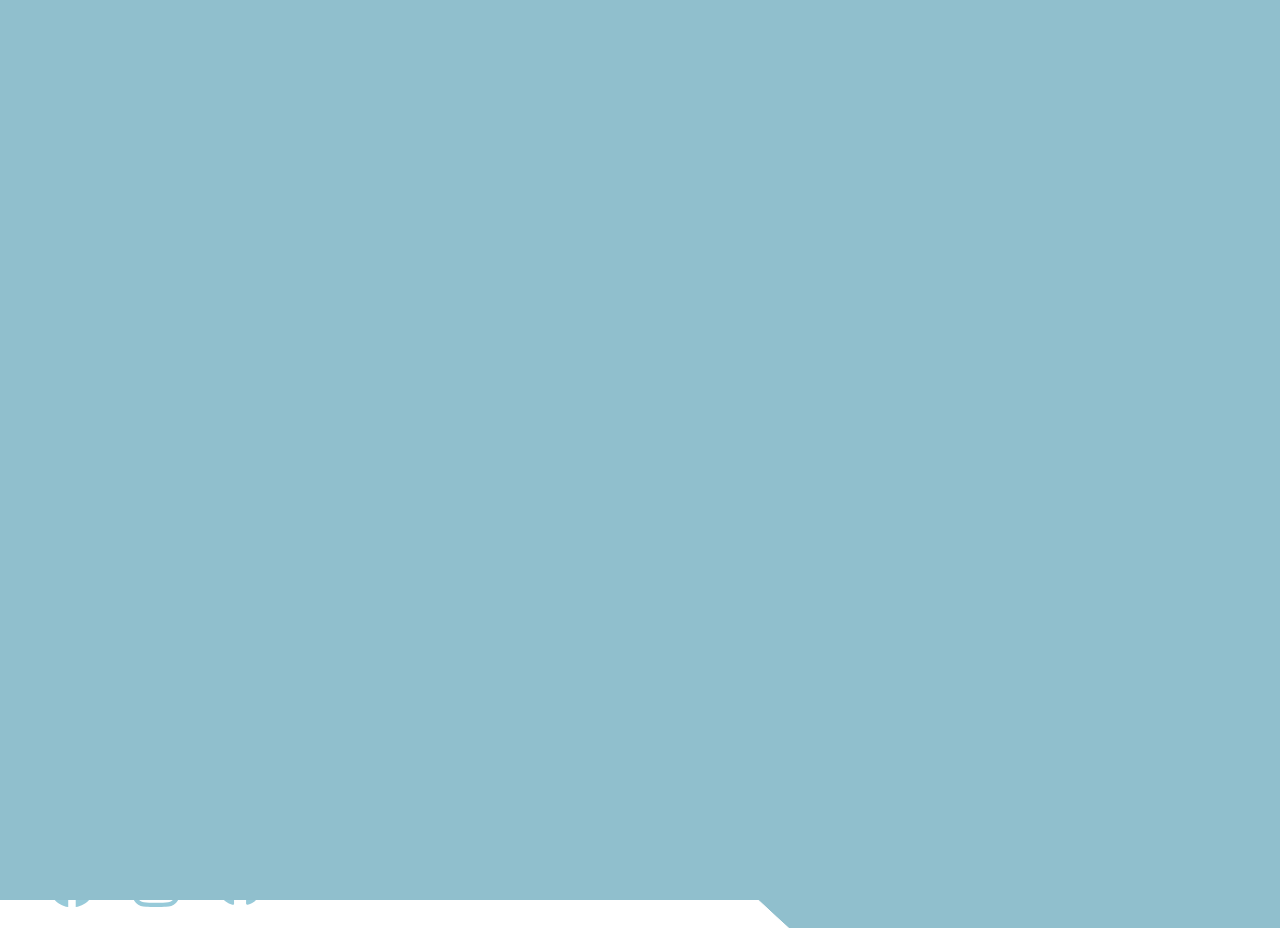
==== commit f9cf694e: "0325" ====
--- a/index.html
+++ b/index.html
@@ -294,8 +294,8 @@
           <li><a href="contact.html">聯絡方式</a></li>
           <li>｜</li>
           <li>project</li>
-          <li><a href="">台灣經濟發展網</a></li>
-          <li><a href="#">夏威夷租借服務</a></li>
+          <li><a href="./taiwan project/index.html">台灣經濟發展網</a></li>
+          <li><a href="./hawaii project/index.html">夏威夷租借服務</a></li>
         </ul>
       </nav>
     </header>
--- a/style/style.css
+++ b/style/style.css
@@ -7,35 +7,18 @@
 }
 
 body {
+  min-height: 100%;
   position: relative;
   background-image: url(/ICONS/blue-background.svg);
-  background-size: 60vw 150vh;
   background-repeat: no-repeat;
   background-position: right;
 }
 
-@media screen and (min-width: 768px) {
-  body img.blueBg {
-    top: -10vh;
-    right: 0;
-  }
-  body main section.left p {
-    width: 500px;
-  }
-}
-
-@media screen and (max-width: 1034px) {
-  body {
-    background-size: 500px 1000px;
-  }
-}
-
 header nav {
   width: 100%;
 }
 
 header nav ul {
-  width: 90%;
   list-style-type: none;
   display: -webkit-box;
   display: -ms-flexbox;
@@ -63,11 +46,55 @@
       flex-wrap: wrap;
 }
 
+main section.table {
+  -webkit-box-flex: 3;
+      -ms-flex: 3 1 300px;
+          flex: 3 1 300px;
+  padding: 3rem;
+  margin-top: 5rem;
+}
+
+main section.table table {
+  border-collapse: collapse;
+}
+
+main section.table table tr {
+  border-bottom: 2px solid #5694a7;
+}
+
+main section.table table tr td {
+  padding: 1rem;
+  font-size: large;
+}
+
+main section.picture {
+  -webkit-box-flex: 1;
+      -ms-flex: 1 1 600px;
+          flex: 1 1 600px;
+}
+
+main section.picture img {
+  position: relative;
+  width: 266px;
+  height: 400px;
+  top: 4rem;
+  right: -10rem;
+}
+
+main section.picture div.blueBack {
+  position: absolute;
+  background-color: #b0d1db;
+  width: 266px;
+  height: 400px;
+  top: 8rem;
+  right: 17rem;
+  z-index: -1;
+}
+
 main section.right {
-  -webkit-box-flex: 1;
-      -ms-flex: 1 1 500px;
-          flex: 1 1 500px;
-  position: relative;
+  -webkit-box-flex: 0;
+      -ms-flex: 0 1 50%;
+          flex: 0 1 50%;
 }
 
 main section.right img.myPic {
@@ -76,14 +103,14 @@
   border-radius: 50%;
   -o-object-fit: cover;
      object-fit: cover;
-  position: absolute;
-  top: 30vh;
+  margin-top: 17vh;
+  margin-right: 10vw;
 }
 
 main section.left {
-  -webkit-box-flex: 2;
-      -ms-flex: 2 1 500px;
-          flex: 2 1 500px;
+  -webkit-box-flex: 0;
+      -ms-flex: 0 1 50%;
+          flex: 0 1 50%;
   padding: 3rem 0 0 2rem;
 }
 
@@ -98,8 +125,90 @@
 main section.left p {
   font-size: 1.5rem;
   font-weight: 300;
-  width: 80vw;
+  width: 35vw;
   padding: 1.5rem;
+}
+
+main section.form {
+  -webkit-box-flex: 1;
+      -ms-flex: 1 1 500px;
+          flex: 1 1 500px;
+}
+
+main section.form form {
+  min-height: 70vh;
+  display: -webkit-box;
+  display: -ms-flexbox;
+  display: flex;
+  -webkit-box-orient: vertical;
+  -webkit-box-direction: normal;
+      -ms-flex-direction: column;
+          flex-direction: column;
+  -ms-flex-pack: distribute;
+      justify-content: space-around;
+  margin-top: 4rem;
+}
+
+main section.form form div {
+  margin-left: 6rem;
+}
+
+main section.form form div label {
+  font-size: 1rem;
+}
+
+main section.form form div input,
+main section.form form div textarea {
+  background-color: #c8e0e7;
+  border: none;
+  font-size: 1.2rem;
+  width: 80%;
+}
+
+main section.form form div textarea {
+  height: 20vh;
+}
+
+main section.form form button {
+  background-color: #c8e0e7;
+  border: none;
+  padding: 0.5rem 1.5rem;
+  -ms-flex-item-align: center;
+      -ms-grid-row-align: center;
+      align-self: center;
+  cursor: pointer;
+}
+
+main section.contact {
+  -webkit-box-flex: 1;
+      -ms-flex: 1 1 500px;
+          flex: 1 1 500px;
+  display: -webkit-box;
+  display: -ms-flexbox;
+  display: flex;
+  -webkit-box-align: center;
+      -ms-flex-align: center;
+          align-items: center;
+  -webkit-box-pack: center;
+      -ms-flex-pack: center;
+          justify-content: center;
+}
+
+main section.contact div.content h4 {
+  margin-top: 2rem;
+  font-weight: 400;
+}
+
+@media screen and (max-width: 576px) {
+  main section.left p {
+    width: 80vw;
+  }
+  main section.right img.myPic {
+    margin-top: 5vh;
+  }
+  body {
+    background-position: 0;
+  }
 }
 
 .active {
@@ -107,6 +216,9 @@
 }
 
 @media screen and (max-width: 576px) {
+  header nav {
+    margin-left: 1rem;
+  }
   header nav ul {
     -webkit-box-orient: vertical;
     -webkit-box-direction: normal;
@@ -114,7 +226,7 @@
             flex-direction: column;
   }
   header nav ul li {
-    padding: 0.5rem 0rem;
+    padding: 5px 0px;
   }
   main section.right {
     -webkit-box-pack: center;
@@ -130,16 +242,41 @@
     height: 40vw;
     margin-left: 2rem;
   }
+  main section.picture img {
+    left: 2rem;
+  }
+  main section.table {
+    padding: 2rem;
+    margin-top: 1rem;
+  }
 }
 
 footer {
-  margin-top: 8rem;
+  min-height: 10%;
+  margin-top: 5vh;
   margin-left: 2rem;
 }
 
 footer img {
-  padding: 1rem;
+  padding: 0 1rem;
   width: 80px;
   height: 80px;
 }
+
+@media screen and (max-width: 576px) {
+  footer {
+    margin-top: 50px;
+    min-height: 150px;
+  }
+}
+
+@media screen and (max-width: 992px) {
+  main section.picture div.blueBack {
+    display: none;
+  }
+  main section.picture img {
+    top: 0;
+    margin-bottom: 2rem;
+  }
+}
 /*# sourceMappingURL=style.css.map */